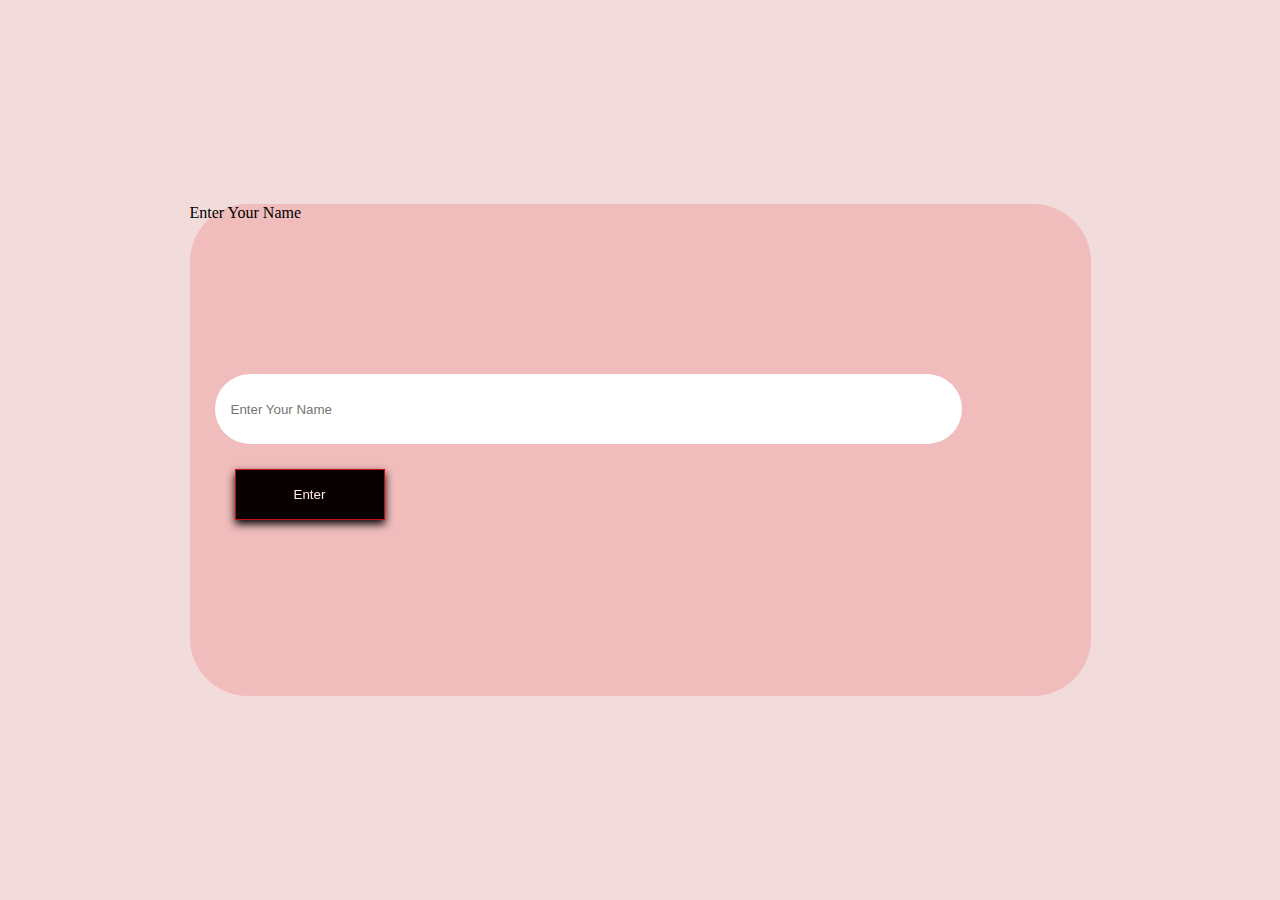
==== name.html @ 3e4aa24e "To Do list" ====
<!DOCTYPE html>
<html lang="en">
<head>
    <meta charset="UTF-8">
    <meta name="viewport" content="width=device-width, initial-scale=1.0">
    <title>ToDo list</title>
    <link rel="stylesheet" href="name.css">
</head>
<body>
    <div class="name">
        <p> Enter Your Name </p>    
        <div class="input-field">
             <form>
                 <input type="text" placeholder="Enter Your Name"/>
                 <button> Enter</button>
            </form>
        </div>
        
               
    </div>
    
</body>
</html>
---- name.css ----
* {
    margin: 0;
    padding: 0;
    box-sizing: border-box;
}

body{
    background :#F1DBDB;
    display: flex;
    justify-content: center;
    align-items: center;
    min-height: 100vh;
}

.name {
    width: 901px;
    height: 492px;
    background: #F0BCBC;
    border-radius: 58px;
}

.input-field{
    display: flex;
    justify-content: center;
    align-items: center;
    padding: 25px;
    height: 50vh;
    
}

.input-field form input{
    width: 747px;
    height: 70px;
    padding: 12px 16px;
    border-radius: 9999px;
    outline: none;
    border:none;
    color: #383838;
    
}

.name button{
    width: 150px;
    height: 51px;
    padding: 8px;
    margin: 25px 20px 0 20px;
    background: #090101;
    border: 1px solid #C00f0c;
    color: #FEE9E7;
    filter: drop-shadow(0 4px 4px #000000);
}
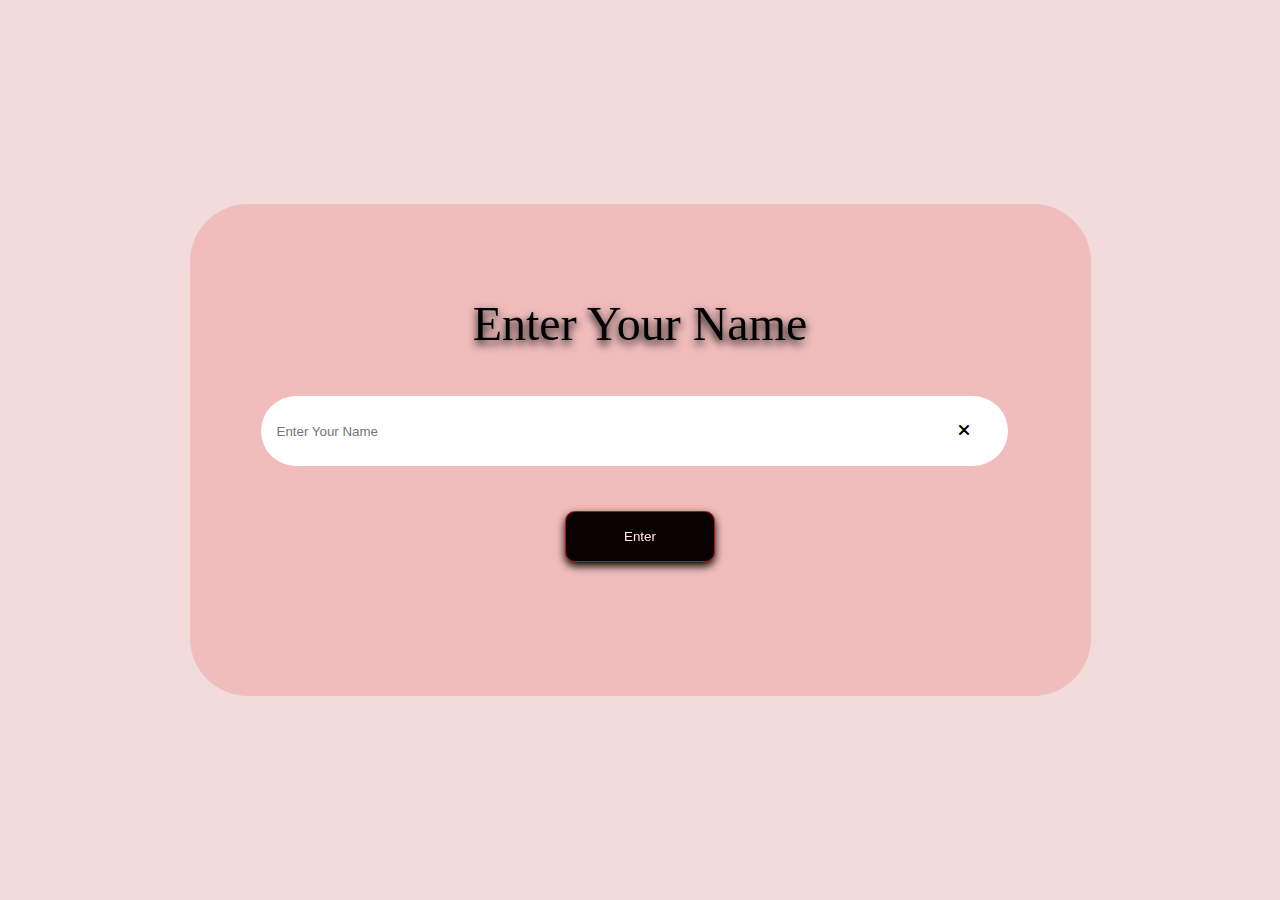
==== commit 568c7060: "improved UI" ====
--- a/name.html
+++ b/name.html
@@ -4,18 +4,24 @@
     <meta charset="UTF-8">
     <meta name="viewport" content="width=device-width, initial-scale=1.0">
     <title>ToDo list</title>
+    <link rel="stylesheet" href="https://cdnjs.cloudflare.com/ajax/libs/font-awesome/6.7.2/css/all.min.css" 
+    integrity="sha512-Evv84Mr4kqVGRNSgIGL/F/aIDqQb7xQ2vcrdIwxfjThSH8CSR7PBEakCr51Ck+w+/U6swU2Im1vVX0SVk9ABhg==" 
+    crossorigin="anonymous" referrerpolicy="no-referrer" />
     <link rel="stylesheet" href="name.css">
 </head>
 <body>
     <div class="name">
-        <p> Enter Your Name </p>    
+            
         <div class="input-field">
+            <p> Enter Your Name </p>
              <form>
-                 <input type="text" placeholder="Enter Your Name"/>
-                 <button> Enter</button>
+                 <input type="text" placeholder="Enter Your Name"><i class="fa-solid fa-xmark"></i>
             </form>
+            <button> Enter</button>
         </div>
-        
+
+       
+       
                
     </div>
     
--- a/name.css
+++ b/name.css
@@ -23,8 +23,17 @@
     display: flex;
     justify-content: center;
     align-items: center;
-    padding: 25px;
+    flex-direction: column;
     height: 50vh;
+    
+    
+}
+
+.name p{
+    margin-bottom: 45px;
+    font-size: 48px;
+    color: #000000;
+    filter: drop-shadow(0 4px 4px #000000);
     
 }
 
@@ -32,20 +41,27 @@
     width: 747px;
     height: 70px;
     padding: 12px 16px;
+    margin: 0 -50px;
     border-radius: 9999px;
     outline: none;
     border:none;
     color: #383838;
     
+    
 }
 
+.input-field form i{
+   cursor: pointer;
+}
 .name button{
     width: 150px;
     height: 51px;
     padding: 8px;
-    margin: 25px 20px 0 20px;
+    margin-top: 45px;
     background: #090101;
     border: 1px solid #C00f0c;
+    border-radius: 10px;
     color: #FEE9E7;
     filter: drop-shadow(0 4px 4px #000000);
+    cursor: pointer;
 }